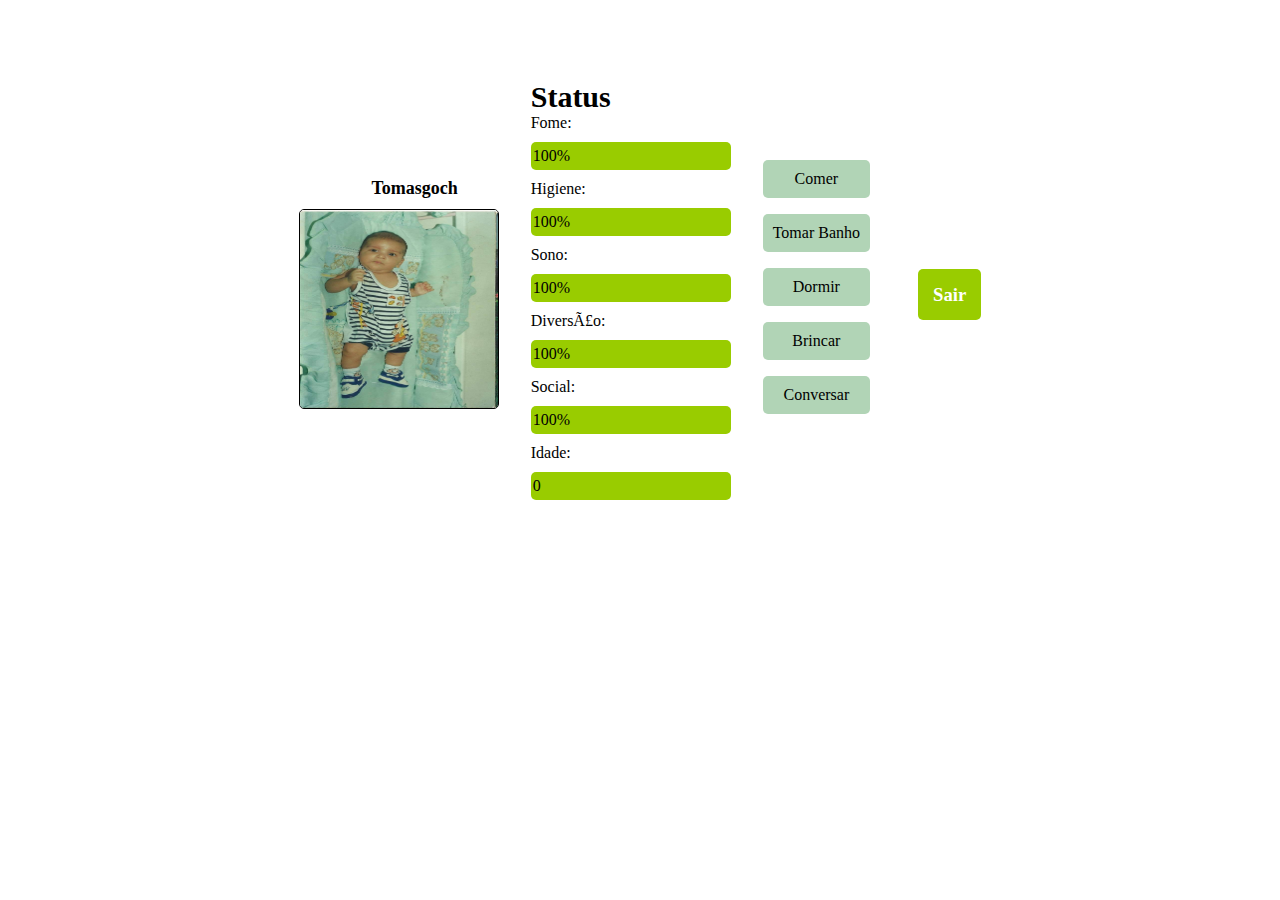
==== tamagotchi/index.html @ 4e3df4d5 "tomagotch em javascript" ====
<!DOCTYPE html>
<html>
    <head>
        <title>
            Tamagotchi
        </title>
        <meta charset="UTF -8">
        <link rel="stylesheet" type="text/css" href="estilo.css">
    </head>  
    <body>
        <div id="bloco">
            <div class="blocoimagem">
                <p>Tomasgoch</p>
                <img src="img/babydrigo.jpeg" class="pet" id="pet" alt="imagem">
            </div>
            <div class="lado">
                <h2>
                    <strong>Status</strong>
                </h2>
                Fome:<div id="fome" class="barra">100%</div>
                Higiene:<div id="higiene" class="barra">100%</div>
                Sono:<div id="sono" class="barra">100%</div>
                Diversão:<div id="diversao" class="barra">100%</div>
                Social:<div id="social" class="barra">100%</div>
                Idade:<div id="idade" class="barra">0</div>
            </div>

            <div class="blocoBotao">
                <p> <span class="botao" id="comer" onclick="Comer()"> Comer </span></p>
                <p> <span class="botao" id="banho" onclick="Banho()"> Tomar Banho </span></p>
                <p> <span class="botao" id="dormir" onclick="Dormir()"> Dormir </span></p>
                <p> <span class="botao" id="brincar" onclick="Brincar()"> Brincar </span></p>
                <p> <span class="botao" id="Conversar"  onclick="Conversar()"> Conversar </span></p>
            </div>

            <h3 class="sair">
                <a href="./sair.html">Sair</a>
            </h3> 
        </div>

        <script src="script.js"></script>
    </body>
</html>
---- tamagotchi/estilo.css ----
*{
    padding: 0;
    margin: 0;
    box-sizing: border-box;
}

#bloco{
   display: flex;
   justify-content: center;
   margin-top: 5rem;
   align-items: center;
}

.blocoimagem img{
    width: 200px;
    height: 200px;
    margin-right: 2rem;
    border-radius: 5px;
    border: 1px solid #000;
}

.blocoimagem p{
    text-align: center;
    margin-bottom: 10px;
    font-size: 18px;
    font-weight: bold;
}

.lado h2{
    font-size: 30px;
}

.barra{
    width: 200px;
    background: #9c0;
    margin: 10px 0px;
    border-radius: 5px;
    padding: 5px 2px;
    margin-right: 2rem;
}

.blocoBotao{
    display: flex;
    flex-direction: column;
}

.botao{
    padding: 10px;
    background-color: #b1d4b6;
    display: flex;
    justify-content: center;
    margin-bottom: 1rem;
    border-radius: 5px;
    cursor: pointer;
    transition: background-color 300ms;
}

.botao:hover{
    background-color: #8f8f8f;
}

#mensagem {
    color: red;
}

.background{
    background-color: aquamarine;
}

.entrar{
    margin-top: 30px;
    text-align: center;
    font-size: 50px;
}

.menu{
    display: flex;
    align-items: center;
    justify-content: center;
    margin-top: 100px;
    flex-direction: column;
}

.menu a{
    background-color: #9c0;
    padding: 15px;
    margin-bottom: 2rem;
    text-decoration: none;
    font-weight: bold;
    color: #fff;
    border-radius: 5px;
    transition: background-color 300ms;
}

.menu a:hover{
    background-color: #8f8f8f;
}

.sair a{
    text-decoration: none;
    background-color: #9c0;
    padding: 15px;
    margin-bottom: 2rem;
    text-decoration: none;
    font-weight: bold;
    color: #fff;
    border-radius: 5px;
    transition: background-color 300ms;
    margin-left: 3rem;
}

.sair a:hover {
    background-color: #8f8f8f;
}
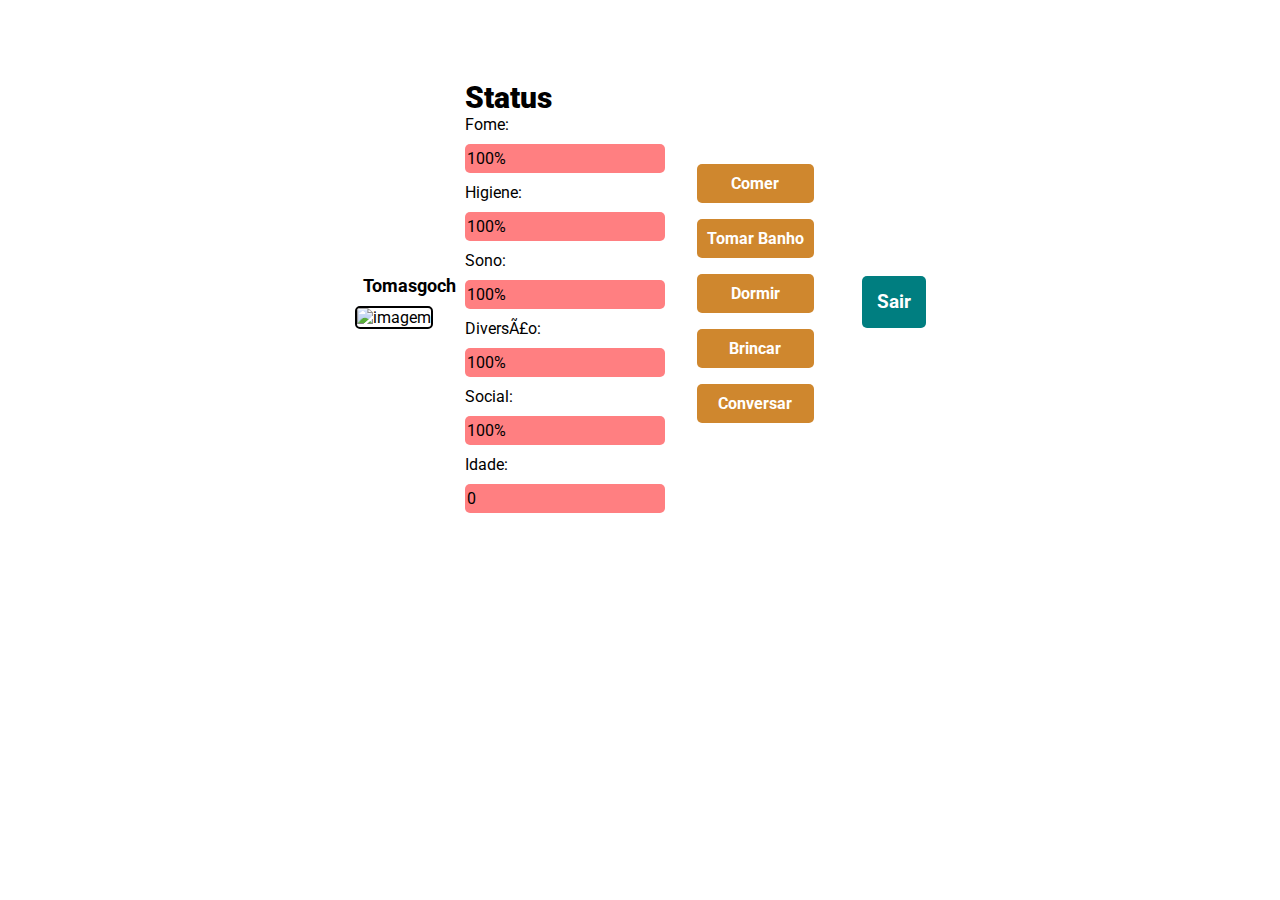
==== commit 09b668ec: "edit2" ====
--- a/tamagotchi/index.html
+++ b/tamagotchi/index.html
@@ -11,7 +11,7 @@
         <div id="bloco">
             <div class="blocoimagem">
                 <p>Tomasgoch</p>
-                <img src="img/babydrigo.jpeg" class="pet" id="pet" alt="imagem">
+                <img src="img/azul.jpg" class="pet" id="pet" alt="imagem">
             </div>
             <div class="lado">
                 <h2>
@@ -38,6 +38,7 @@
             </h3> 
         </div>
 
+        <h1 id="message"></h1>
         <script src="script.js"></script>
     </body>
 </html>--- a/tamagotchi/estilo.css
+++ b/tamagotchi/estilo.css
@@ -1,7 +1,13 @@
+@import url('https://fonts.googleapis.com/css2?family=Roboto:ital,wght@0,300;0,400;0,500;0,700;1,300;1,400;1,500;1,700&display=swap');
+
 *{
     padding: 0;
     margin: 0;
     box-sizing: border-box;
+}
+
+body{
+    font-family: 'Roboto', sans-serif;
 }
 
 #bloco{
@@ -12,11 +18,11 @@
 }
 
 .blocoimagem img{
-    width: 200px;
-    height: 200px;
+    width: 150px;
+    height: 150px;
     margin-right: 2rem;
     border-radius: 5px;
-    border: 1px solid #000;
+    border: 2px solid #000;
 }
 
 .blocoimagem p{
@@ -32,7 +38,7 @@
 
 .barra{
     width: 200px;
-    background: #9c0;
+    background: #ff7f81;
     margin: 10px 0px;
     border-radius: 5px;
     padding: 5px 2px;
@@ -46,8 +52,10 @@
 
 .botao{
     padding: 10px;
-    background-color: #b1d4b6;
+    background-color: #cf872e;
     display: flex;
+    color: #fff;
+    font-weight: bold;
     justify-content: center;
     margin-bottom: 1rem;
     border-radius: 5px;
@@ -56,15 +64,11 @@
 }
 
 .botao:hover{
-    background-color: #8f8f8f;
-}
-
-#mensagem {
-    color: red;
+    background-color: #e8a249;
 }
 
 .background{
-    background-color: aquamarine;
+    background-color: #a2d3c7;
 }
 
 .entrar{
@@ -82,7 +86,7 @@
 }
 
 .menu a{
-    background-color: #9c0;
+    background-color: #007e80;
     padding: 15px;
     margin-bottom: 2rem;
     text-decoration: none;
@@ -93,12 +97,12 @@
 }
 
 .menu a:hover{
-    background-color: #8f8f8f;
+    background-color: #00b9bd;
 }
 
 .sair a{
     text-decoration: none;
-    background-color: #9c0;
+    background-color: #007e80;
     padding: 15px;
     margin-bottom: 2rem;
     text-decoration: none;
@@ -110,5 +114,11 @@
 }
 
 .sair a:hover {
-    background-color: #8f8f8f;
+    background-color: #00b9bd;
+}
+
+#message{
+    text-align: center;
+    color: black;
+    margin-top: 2rem;
 }